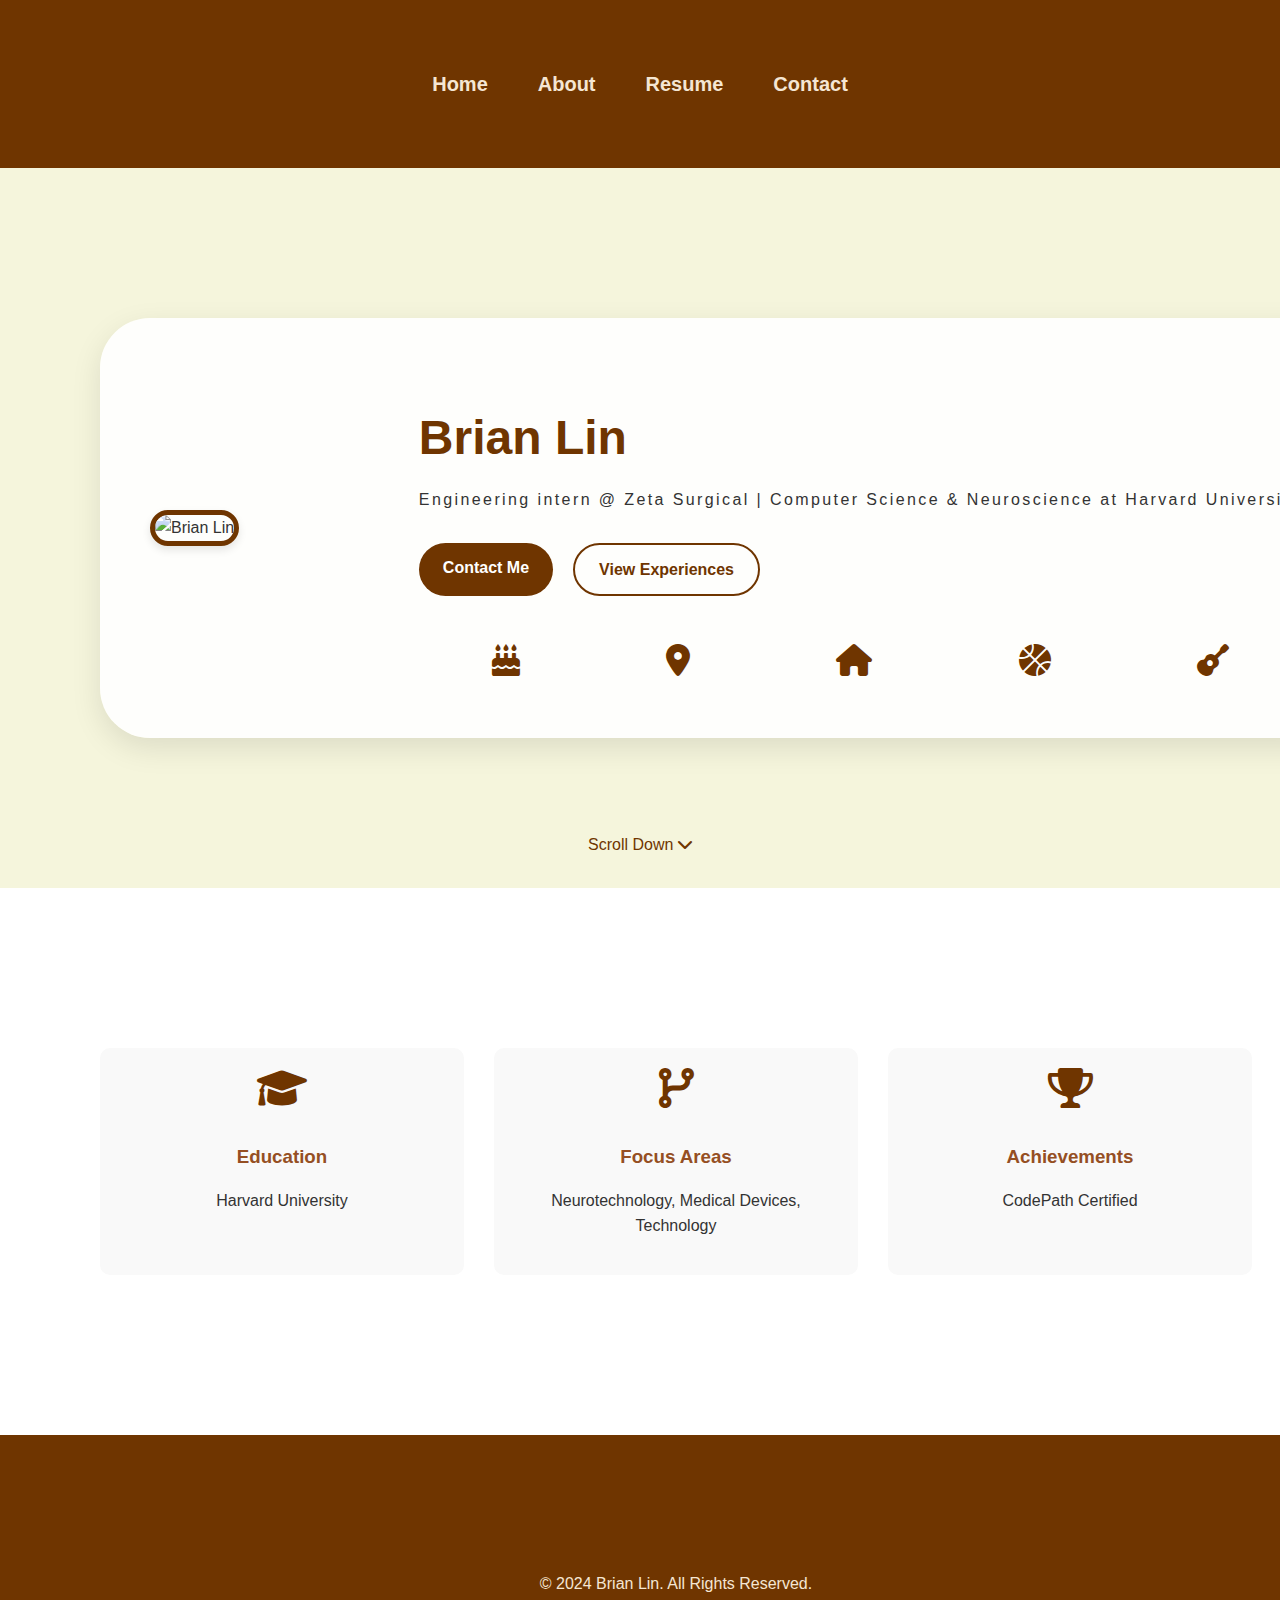
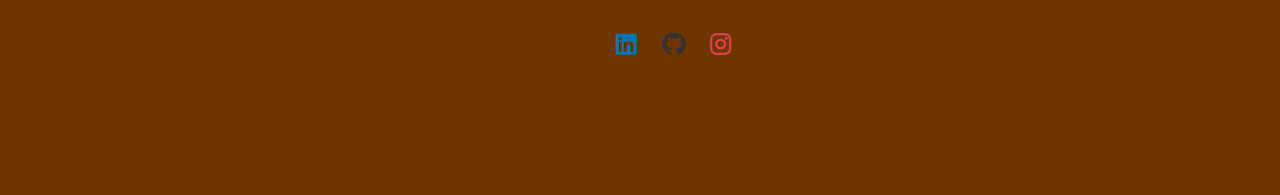
==== index.html @ c067f7f9 "save changes" ====
<!DOCTYPE html>
<html lang="en">
<head>
    <meta charset="UTF-8">
    <meta name="viewport" content="width=device-width, initial-scale=1.0">
    <title>Brian Lin - Computer Science & Neuroscience Student</title>
    <link rel="stylesheet" href="styles.css">
    <link rel="stylesheet" href="https://cdnjs.cloudflare.com/ajax/libs/font-awesome/6.0.0-beta3/css/all.min.css">
</head>
<body>
    <header>
        <nav>
            <ul>
                <li><a href="index.html">Home</a></li>
                <li><a href="about.html">About</a></li>
                <li><a href="resume.html">Resume</a></li>
                <li><a href="contact.html">Contact</a></li>
            </ul>
        </nav>
    </header>

    <main class="hero-section" role="main">
        <div class="container">
            <div class="hero-content">
                <div class="hero-image">
                    <img src="LinkedIn.JPEG" alt="Brian Lin" class="profile-photo">
                    <div class="image-decoration"></div>
                </div>
                <div class="hero-text">
                    <h1 class="animated-text">Brian Lin</h1>
                    <p class="typewriter">Engineering intern @ Zeta Surgical | Computer Science & Neuroscience at Harvard University</p>
                    <div class="cta-buttons">
                        <a href="contact.html" class="btn primary-btn">Contact Me</a>
                        <a href="resume.html" class="btn secondary-btn">View Experiences</a>
                    </div>
                    <div class="skill-showcase">
                        <div class="skill-item" data-skill="20 years old"><i class="fas fa-birthday-cake"></i></div>
                        <div class="skill-item" data-skill="California"><i class="fas fa-map-marker-alt"></i></div>
                        <div class="skill-item" data-skill="Quincy House"><i class="fas fa-house"></i></div>
                        <div class="skill-item" data-skill="Favorite Hobby"><i class="fas fa-basketball"></i></div>
                        <div class="skill-item" data-skill="Talent"><i class="fas fa-guitar"></i></div>
                    </div>
                </div>
            </div>
        </div>
        <div class="scroll-indicator">
            <span>Scroll Down</span>
            <i class="fas fa-chevron-down"></i>
        </div>
    </main>

    <section class="quick-info">
        <div class="container">
            <div class="info-grid">
                <div class="info-item">
                    <i class="fas fa-graduation-cap"></i>
                    <h3>Education</h3>
                    <p>Harvard University</p>
                </div>
                <div class="info-item">
                    <i class="fas fa-code-branch"></i>
                    <h3>Focus Areas</h3>
                    <p>Neurotechnology, Medical Devices, Technology</p>
                </div>
                <div class="info-item">
                    <i class="fas fa-trophy"></i>
                    <h3>Achievements</h3>
                    <p>CodePath Certified</p>
                </div>
            </div>
        </div>
    </section>

    <footer>
        <div class="container">
            <p>&copy; 2024 Brian Lin. All Rights Reserved.</p>
            <div class="social-links">
                <a href="https://www.linkedin.com/in/br1an-lin/" target="_blank" aria-label="LinkedIn"><i class="fab fa-linkedin"></i></a>
                <a href="https://github.com/br1anl1n" target="_blank" aria-label="GitHub"><i class="fab fa-github"></i></a>
                <a href="https://www.instagram.com/br1anlin/" target="_blank" aria-label="Instagram"><i class="fab fa-instagram"></i></a>
            </div>
        </div>
    </footer>
    
    <script src="smooth-scroll.js"></script>
    <script src="animations.js"></script>
</body>
</html>
---- styles.css ----
/* styles.css */

:root {
    --primary-color: #6f3500;
    --secondary-color: #954f23;
    --bg-color: #f5e6d3;
    --text-color: #333;
}

body {
    font-family: 'Georgia', sans-serif;
    margin: 0;
    padding: 0;
    line-height: 1.6;
    color: var(--text-color);
    background-color: var(--bg-color);
}

.container {
    width: 90%;
    max-width: 1200px;
    margin: auto;
    padding: 100px;
}

/* Header Styles */
header {
    background-color: var(--primary-color);
    padding: 3rem 0;
}

nav ul {
    list-style-type: none;
    padding: 0;
    display: flex;
    justify-content: center;
    font-size: 20px; 
    font-family: 'Georgia', sans-serif;
}

nav ul li {
    margin: 0 25px;
}

nav ul li a {
    color: var(--bg-color);
    text-decoration: none;
    font-weight: bold;
}

nav ul li a:hover {
    color: #e0e0e0;
}

/* ... (previous styles remain unchanged) ... */

/* Hero Section Styles */
.hero-section {
    min-height: 80vh;
    display: flex;
    flex-direction: column;
    justify-content: center;
    align-items: center;
    background-color: beige;
    position: relative;
    overflow: hidden;
}

.hero-content {
    display: flex;
    align-items: center;
    gap: 60px;
    width: 100%;
    max-width: 1200px;
    padding: 50px;
    background-color: rgba(255, 255, 255, 0.9);
    border-radius: 50px;
    box-shadow: 0 10px 30px rgba(0, 0, 0, 0.1);
}

.hero-image {
    flex: 1;
    max-width: 50%;
    position: relative;
}

.profile-photo {
    width: 100%;
    height: auto;
    border-radius: 20px;
    object-fit: cover;
    border: 5px solid var(--primary-color);
    box-shadow: 0 4px 8px rgba(0,0,0,0.1);
    transition: transform 0.3s ease;
}

.profile-photo:hover {
    transform: scale(1.05);
}

.image-decoration {
    position: absolute;
    top: -20px;
    left: -20px;
    right: -20px;
    bottom: -20px;
    border: 3px solid var(--secondary-color);
    border-radius: 30px;
    z-index: -1;
}

.hero-text {
    flex: 1;
}

.animated-text {
    font-size: 3em;
    margin-bottom: 10px;
    color: var(--primary-color);
    position: relative;
    display: inline-block;
}

.animated-text::after {
    content: '';
    position: absolute;
    width: 100%;
    height: 4px;
    bottom: 0;
    left: 0;
    background-color: var(--secondary-color);
    transform: scaleX(0);
    transform-origin: bottom right;
    transition: transform 0.3s ease-out;
}

.animated-text:hover::after {
    transform: scaleX(1);
    transform-origin: bottom left;
}

.typewriter {
    overflow: hidden;
    border-right: .15em solid var(--secondary-color);
    white-space: nowrap;
    margin: 0 auto;
    letter-spacing: .15em;
    animation: 
        typing 3.5s steps(40, end),
        blink-caret .75s step-end infinite;
}

@keyframes typing {
    from { width: 0 }
    to { width: 100% }
}

@keyframes blink-caret {
    from, to { border-color: transparent }
    50% { border-color: var(--secondary-color); }
}

.cta-buttons {
    display: flex;
    gap: 20px;
    margin-top: 30px;
}

.btn {
    padding: 12px 24px;
    border-radius: 30px;
    font-size: 1em;
    font-weight: bold;
    text-decoration: none;
    transition: all 0.3s ease;
}

.primary-btn {
    background-color: var(--primary-color);
    color: white;
}

.secondary-btn {
    background-color: transparent;
    color: var(--primary-color);
    border: 2px solid var(--primary-color);
}

.btn:hover {
    transform: translateY(-3px);
    box-shadow: 0 4px 8px rgba(0,0,0,0.2);
}

.skill-showcase {
    display: flex;
    justify-content: space-around;
    margin-top: 40px;
}

.skill-item {
    font-size: 2em;
    color: var(--primary-color);
    transition: all 0.3s ease;
    cursor: pointer;
    position: relative;
}

.skill-item:hover {
    transform: scale(1.2);
}

.skill-item::after {
    content: attr(data-skill);
    position: absolute;
    bottom: -30px;
    left: 50%;
    transform: translateX(-50%);
    font-size: 0.4em;
    white-space: nowrap;
    opacity: 0;
    transition: opacity 0.3s ease;
}

.skill-item:hover::after {
    opacity: 1;
}

.scroll-indicator {
    position: absolute;
    bottom: 30px;
    left: 50%;
    transform: translateX(-50%);
    text-align: center;
    color: var(--primary-color);
    animation: bounce 2s infinite;
}

@keyframes bounce {
    0%, 20%, 50%, 80%, 100% {
        transform: translateY(0);
    }
    40% {
        transform: translateY(-30px);
    }
    60% {
        transform: translateY(-15px);
    }
}

/* Quick Info Section */
.quick-info {
    background-color: white;
    padding: 60px 0;
}

.info-grid {
    display: grid;
    grid-template-columns: repeat(auto-fit, minmax(250px, 1fr));
    gap: 30px;
}

.info-item {
    text-align: center;
    padding: 20px;
    background-color: #f9f9f9;
    border-radius: 10px;
    transition: all 0.3s ease;
}

.info-item:hover {
    transform: translateY(-10px);
    box-shadow: 0 10px 20px rgba(0,0,0,0.1);
}

.info-item i {
    font-size: 2.5em;
    color: var(--primary-color);
    margin-bottom: 15px;
}

.info-item h3 {
    color: var(--secondary-color);
    margin-bottom: 10px;
}

/* Responsive adjustments */
@media (max-width: 968px) {
    .hero-content {
        flex-direction: column;
        text-align: center;
    }

    .hero-image, .hero-text {
        max-width: 100%;
    }

    .cta-buttons {
        justify-content: center;
    }

    .skill-showcase {
        flex-wrap: wrap;
    }
}

/* ... (rest of the styles remain unchanged) ... */

/* About page styles */
.about-section {
    background-color: beige;
    min-height: 100vh;
    display: flex;
    align-items: center;
    justify-content: center;
    padding: 60px 0;
}

.about-content {
    display: flex;
    flex-direction: column;
    background-color: #fff;
    border-radius: 20px;
    box-shadow: 0 10px 30px rgba(0, 0, 0, 0.1);
    overflow: hidden;
    width: 90%;
    max-width: 1200px;
    margin: 0 auto;
    padding: 40px;
}

.about-header {
    text-align: center;
    margin-bottom: 30px;
}

.about-header h2 {
    color: var(--primary-color);
    font-size: 2.5em;
    margin-bottom: 10px;
}

.about-main {
    display: flex;
    gap: 40px;
    align-items: flex-start;
}

.about-image-container {
    flex: 1;
    max-width: 50%;
}

.about-photo {
    width: 100%;
    height: auto;
    border-radius: 10px;
    object-fit: cover;
    box-shadow: 0 4px 8px rgba(0,0,0,0.1);
}

.about-text {
    flex: 1;
}

.intro-text {
    font-size: 1.1em;
    margin-bottom: 20px;
    color: var(--secondary-color);
}

.about-details {
    display: flex;
    flex-direction: column;
    gap: 15px;
    margin-bottom: 20px;
}

.detail-item {
    display: flex;
    align-items: center;
    gap: 10px;
    font-size: 1em;
}

.detail-item i {
    color: var(--primary-color);
    font-size: 1.2em;
}

.bio-text {
    margin-bottom: 20px;
    line-height: 1.6;
}

.skills-section h3 {
    color: var(--secondary-color);
    margin-bottom: 15px;
}

.skills-container {
    display: flex;
    flex-wrap: wrap;
    gap: 10px;
    margin-bottom: 20px;
}

.skill-tag {
    background-color: var(--primary-color);
    color: #fff;
    padding: 5px 15px;
    border-radius: 20px;
    font-size: 0.9em;
    transition: transform 0.3s ease;
}

.skill-tag:hover {
    transform: translateY(-3px);
}

.social-buttons {
    display: flex;
    gap: 15px;
}

.social-buttons .btn {
    display: flex;
    align-items: center;
    gap: 5px;
    padding: 10px 20px;
    background-color: var(--primary-color);
    color: #fff;
    text-decoration: none;
    border-radius: 5px;
    transition: background-color 0.3s ease, transform 0.3s ease;
}

.social-buttons .btn:hover {
    background-color: var(--secondary-color);
    transform: translateY(-3px);
}

@media (max-width: 968px) {
    .about-main {
        flex-direction: column;
    }

    .about-image-container, .about-text {
        max-width: 100%;
    }
}

/* Animations */
@keyframes fadeIn {
    from { opacity: 0; }
    to { opacity: 1; }
}

.fade-in {
    animation: fadeIn 1s ease-out;
}x

.slide-in-left {
    animation: slideInFromLeft 1s ease-out;
}

.slide-in-right {
    animation: slideInFromRight 1s ease-out;
}

/* Resume Styles */
.resume-section {
    background-color: beige;
    padding: 60px 0;
}

.resume-header {
    text-align: center;
    margin-bottom: 40px;
    background-color: var(--primary-color);
    color: var(--bg-color);
    padding: 30px;
    border-radius: 10px;
}

.resume-section h1 {
    font-size: 3em;
    margin-bottom: 10px;
}

.resume-section .subtitle {
    font-size: 1.2em;
    margin-bottom: 20px;
}

.contact-info {
    display: flex;
    flex-wrap: wrap;
    justify-content: center;
    gap: 20px;
}

.contact-info p {
    display: flex;
    align-items: center;
    gap: 5px;
}

.contact-info a {
    color: var(--bg-color);
    text-decoration: none;
}

.contact-info a:hover {
    text-decoration: underline;
}

.resume-grid {
    display: grid;
    grid-template-columns: 1fr 1fr;
    gap: 40px;
    margin-bottom: 40px;
}

.category-box {
    background-color: var(--bg-color);
    border-radius: 10px;
    box-shadow: 0 4px 10px rgba(0, 0, 0, 0.1);
    padding: 25px;
    margin-bottom: 40px;
}

.category-box h2 {
    color: var(--primary-color);
    border-bottom: 2px solid var(--primary-color);
    padding-bottom: 10px;
    margin-bottom: 25px;
    display: flex;
    align-items: center;
    gap: 10px;
    font-size: 1.5em;
}

.category-box h2 i {
    font-size: 1.2em;
}

.experience-item, .education-item, .project-item, .leadership-item, .activity-item {
    background-color: rgba(255, 255, 255, 0.7);
    padding: 20px;
    border-radius: 8px;
    margin-bottom: 20px;
    transition: transform 0.3s ease, box-shadow 0.3s ease;
}

.experience-item:hover, .education-item:hover, .project-item:hover, .leadership-item:hover, .activity-item:hover {
    transform: translateY(-5px);
    box-shadow: 0 6px 15px rgba(0, 0, 0, 0.15);
}

.experience-item h3, .education-item h3, .project-item h3, .leadership-item h3, .activity-item h3 {
    color: var(--secondary-color);
    margin-bottom: 15px;
    font-size: 1.3em;
}

.job-title, .job-duration {
    font-style: italic;
    color: var(--text-color);
    margin-bottom: 10px;
}

.job-duration {
    display: flex;
    align-items: center;
    gap: 5px;
}

.experience-item ul, .leadership-item ul, .activity-item ul {
    padding-left: 20px;
}

.experience-item li, .leadership-item li, .activity-item li {
    margin-bottom: 8px;
}

.skills-list {
    list-style-type: none;
    padding-left: 0;
    display: flex;
    flex-wrap: wrap;
    gap: 10px;
}

.skills-list li {
    background-color: var(--primary-color);
    color: var(--bg-color);
    padding: 8px 12px;
    border-radius: 5px;
    display: flex;
    align-items: center;
    gap: 5px;
}

.full-width {
    grid-column: 1 / -1;
}

.project-grid {
    display: grid;
    grid-template-columns: repeat(auto-fit, minmax(300px, 1fr));
    gap: 25px;
}

.project-item .btn, .experience-item a, .education-item a {
    display: inline-block;
    margin-top: 15px;
    background-color: var(--primary-color);
    color: var(--bg-color);
    padding: 8px 15px;
    border-radius: 5px;
    text-decoration: none;
    transition: background-color 0.3s ease;
}

.project-item .btn:hover, .experience-item a:hover, .education-item a:hover {
    background-color: var(--secondary-color);
}

.education-item p {
    margin-bottom: 5px;
}

.education-item p strong {
    color: var(--secondary-color);
}

.activity-item {
    background-color: rgba(255, 255, 255, 0.9);
}

@media (max-width: 768px) {
    .resume-grid, .project-grid {
        grid-template-columns: 1fr;
    }

    .contact-info {
        flex-direction: column;
        align-items: center;
    }

    .category-box {
        padding: 15px;
    }

    .experience-item, .education-item, .project-item, .leadership-item, .activity-item {
        padding: 15px;
    }

    .skills-list {
        justify-content: center;
    }
}

@media (max-width: 480px) {
    .resume-section h1 {
        font-size: 2.5em;
    }
  
    .resume-section .subtitle {
        font-size: 1em;
    }

    .category-box h2 {
        font-size: 1.3em;
    }

    .experience-item h3, .education-item h3, .project-item h3, .leadership-item h3, .activity-item h3 {
        font-size: 1.1em;
    }
}

/* Contact Form Section Styles */
.contact-section {
    background-color: beige;
    padding: 100px 0;
}

.contact-container {
    background-color: #fff;
    border-radius: 10px;
    box-shadow: 0 0 5000px rgba(0, 0, 0, 0.1);
    padding: 100px;
    max-width: 1100px;
    margin: 0 auto;
}

.contact-section h2 {
    color: var(--primary-color);
    font-size: 2.5em;
    margin-bottom: 20px;
    text-align: center;
    font-family: 'Georgia', serif;
}

.contact-content {
    display: flex;
    justify-content: space-between;
    align-items: flex-start;
    gap: 30px;
}

.contact-info {
    flex: 1;
}

.contact-info h3 {
    color: var(--secondary-color);
    margin-bottom: 15px;
    font-size: 1.3em;
    font-family: 'Georgia', serif;
}

.contact-info p {
    margin-bottom: 10px;
    font-size: 1em;
    font-family: 'Georgia', 'Times New Roman', Times, serif;
}

.contact-form {
    flex: 2;
    display: grid;
    grid-template-columns: 1fr 1fr;
    gap: 20px;
}

.contact-form .form-group {
    margin-bottom: 0;
}

.contact-form .form-group.full-width {
    grid-column: 1 / -1;
}

.contact-form label {
    display: block;
    margin-bottom: 5px;
    color: var(--primary-color);
    font-weight: bold;
    font-size: 1em;
    font-family: 'Georgia', 'Times New Roman', Times, serif;
}

.contact-form input,
.contact-form textarea {
    width: 100%;
    padding: 12px;
    border: 1px solid #ddd;
    border-radius: 5px;
    font-size: 16px;
    font-family: 'Georgia', 'Times New Roman', Times, serif;
    transition: border-color 0.3s ease, box-shadow 0.3s ease;
    background-color: #f9f9f9;
    color: #333;
}

.contact-form input:focus,
.contact-form textarea:focus {
    border-color: var(--primary-color);
    outline: none;
    box-shadow: 0 0 8px rgba(111, 53, 0, 0.2);
    background-color: #fff;
}

.contact-form textarea {
    height: 150px;
    resize: vertical;
}

.contact-form .btn {
    background-color: var(--primary-color);
    color: #fff;
    padding: 12px 25px;
    border: none;
    border-radius: 5px;
    font-size: 18px;
    font-family: 'Georgia', 'Times New Roman', Times, serif;
    cursor: pointer;
    transition: background-color 0.3s ease, transform 0.2s ease;
    justify-self: start;
}

.contact-form .btn:hover {
    background-color: var(--secondary-color);
    transform: translateY(-2px);
}

@media (max-width: 768px) {
    .contact-content {
        flex-direction: column;
    }
    
    .contact-form {
        grid-template-columns: 1fr;
    }
    
    .contact-form .btn {
        width: 100%;
    }
}

/* Footer Styles */
footer {
    background-color: var(--primary-color);
    color: var(--bg-color);
    text-align: center;
    padding: 20px 0;
}

.social-links {
    display: flex;
    justify-content: center;
    padding: 10px 0;
}

.social-links a {
    color: var(--bg-color);
    margin: 0 10px;
    font-size: 1.5em;
    transition: color 0.3s ease;
}

.social-links a:hover {
    color: var(--secondary-color);
}

/* Social Media Icons */
.social-links {
    margin-top: 20px;
}

.social-links a {
    display: inline-block;
    margin-right: 15px;
    font-size: 24px;
    color: var(--primary-color);
    transition: color 0.3s ease, transform 0.3s ease;
}

.social-links a:hover {
    color: var(--secondary-color);
    transform: translateY(-3px);
}

.social-links .fa-linkedin {
    color: #0077B5;
}

.social-links .fa-github {
    color: #333;
}

.social-links .fa-instagram {
    color: #E4405F;
}

/* Portfolio Styles */
.portfolio-section {
    background-color: beige;
    padding: 60px 0;
}

.portfolio-grid {
    display: grid;
    grid-template-columns: repeat(auto-fit, minmax(300px, 1fr));
    gap: 30px;
}

.portfolio-item {
    background-color: #fff;
    border-radius: 10px;
    overflow: hidden;
    box-shadow: 0 4px 10px rgba(0, 0, 0, 0.1);
    transition: transform 0.3s ease, box-shadow 0.3s ease;
}

.portfolio-item:hover {
    transform: translateY(-5px);
    box-shadow: 0 6px 15px rgba(0, 0, 0, 0.15);
}

.portfolio-item img {
    width: 100%;
    height: 200px;
    object-fit: cover;
}

.portfolio-item-content {
    padding: 20px;
}

.portfolio-item h3 {
    color: var(--primary-color);
    margin-bottom: 10px;
}

.portfolio-item p {
    margin-bottom: 15px;
}

.portfolio-item .btn {
    display: inline-block;
    padding: 8px 15px;
    background-color: var(--primary-color);
    color: #fff;
    text-decoration: none;
    border-radius: 5px;
    transition: background-color 0.3s ease;
}

.portfolio-item .btn:hover {
    background-color: var(--secondary-color);
}

/* Animations */
@keyframes fadeIn {
    from { opacity: 0; }
    to { opacity: 1; }
}

@keyframes slideInFromLeft {
    from { transform: translateX(-50px); opacity: 0; }
    to { transform: translateX(0); opacity: 1; }
}

@keyframes slideInFromRight {
    from { transform: translateX(50px); opacity: 0; }
    to { transform: translateX(0); opacity: 1; }
}

.fade-in {
    animation: fadeIn 1s ease-out;
}

.slide-in-left {
    animation: slideInFromLeft 1s ease-out;
}

.slide-in-right {
    animation: slideInFromRight 1s ease-out;
}

/* Accessibility Improvements */
.visually-hidden {
    position: absolute;
    width: 1px;
    height: 1px;
    margin: -1px;
    padding: 0;
    overflow: hidden;
    clip: rect(0, 0, 0, 0);
    white-space: nowrap;
    border: 0;
}

/* Print Styles */
@media print {
    body {
        font-size: 12pt;
    }

    header, footer, .social-buttons, .contact-form {
        display: none;
    }

    .container {
        width: 100%;
        max-width: none;
    }

    a {
        text-decoration: none;
        color: #000;
    }

    .resume-section, .about-section {
        background-color: #fff;
    }

    .category-box, .about-content {
        box-shadow: none;
        border: 1px solid #000;
    }
}

/* Additional utility classes */
.text-center {
    text-align: center;
}

.mb-1 { margin-bottom: 0.25rem; }
.mb-2 { margin-bottom: 0.5rem; }
.mb-3 { margin-bottom: 1rem; }
.mb-4 { margin-bottom: 1.5rem; }
.mb-5 { margin-bottom: 3rem; }

.mt-1 { margin-top: 0.25rem; }
.mt-2 { margin-top: 0.5rem; }
.mt-3 { margin-top: 1rem; }
.mt-4 { margin-top: 1.5rem; }
.mt-5 { margin-top: 3rem; }

.p-1 { padding: 0.25rem; }
.p-2 { padding: 0.5rem; }
.p-3 { padding: 1rem; }
.p-4 { padding: 1.5rem; }
.p-5 { padding: 3rem; }

/* End of styles.css */
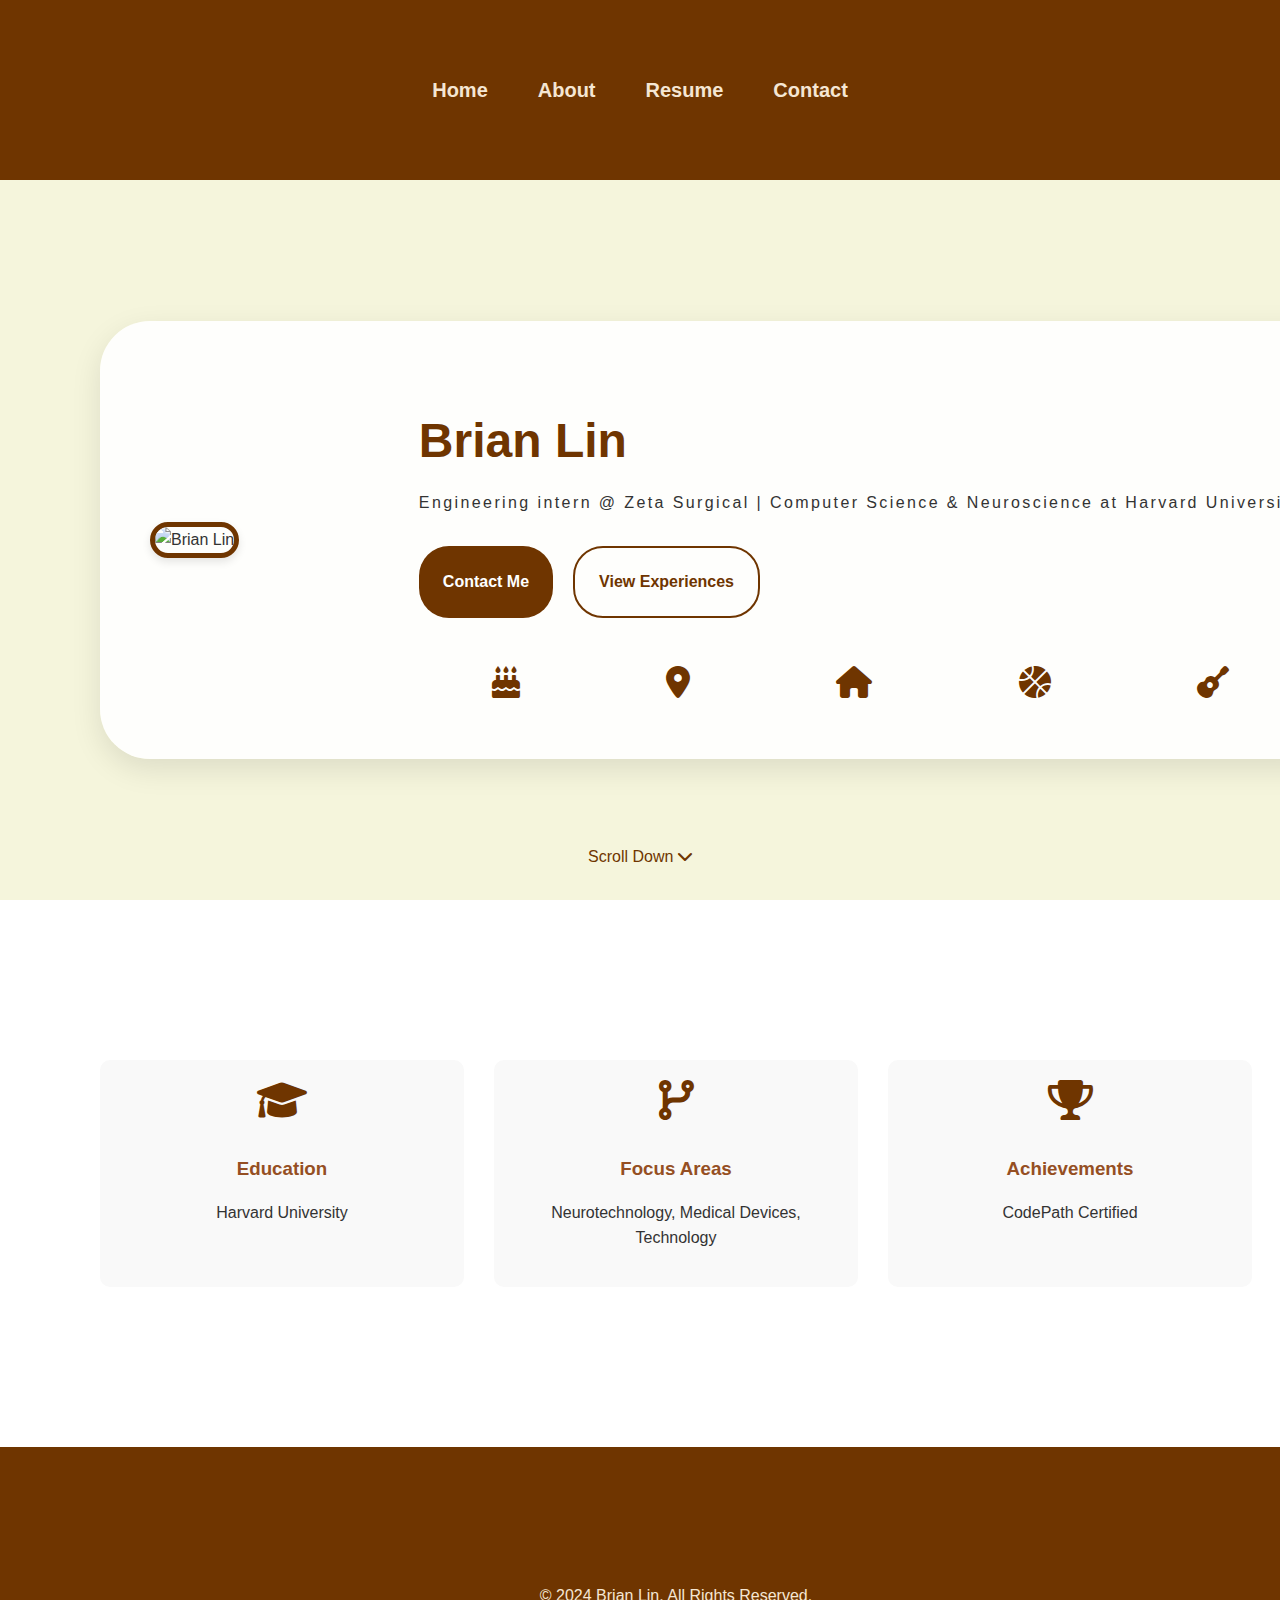
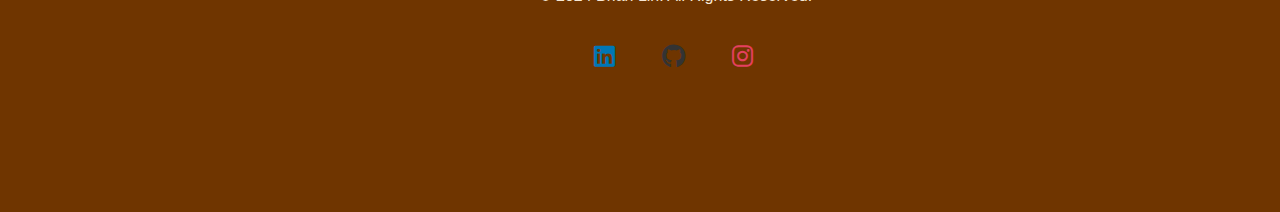
==== commit b3ca2f9e: "adpation to phone changes" ====
--- a/index.html
+++ b/index.html
@@ -1,6 +1,7 @@
 <!DOCTYPE html>
 <html lang="en">
 <head>
+    <meta name="viewport" content="width=device-width, initial-scale=1.0">
     <meta charset="UTF-8">
     <meta name="viewport" content="width=device-width, initial-scale=1.0">
     <title>Brian Lin - Computer Science & Neuroscience Student</title>
--- a/styles.css
+++ b/styles.css
@@ -283,11 +283,21 @@
     margin-bottom: 10px;
 }
 
+/* styles.css with responsive improvements */
+
+/* ... (keep all existing styles up to the media queries) ... */
+
 /* Responsive adjustments */
 @media (max-width: 968px) {
+    .container {
+        width: 95%;
+        padding: 20px;
+    }
+
     .hero-content {
         flex-direction: column;
         text-align: center;
+        padding: 30px;
     }
 
     .hero-image, .hero-text {
@@ -301,9 +311,121 @@
     .skill-showcase {
         flex-wrap: wrap;
     }
-}
-
-/* ... (rest of the styles remain unchanged) ... */
+
+    .animated-text {
+        font-size: 2.5em;
+    }
+
+    nav ul {
+        flex-direction: column;
+        align-items: center;
+    }
+
+    nav ul li {
+        margin: 10px 0;
+    }
+
+    .about-main {
+        flex-direction: column;
+    }
+
+    .about-image-container, .about-text {
+        max-width: 100%;
+    }
+
+    .resume-grid {
+        grid-template-columns: 1fr;
+    }
+
+    .contact-content {
+        flex-direction: column;
+    }
+    
+    .contact-form {
+        grid-template-columns: 1fr;
+    }
+    
+    .contact-form .btn {
+        width: 100%;
+    }
+}
+
+@media (max-width: 480px) {
+    .container {
+        width: 100%;
+        padding: 10px;
+    }
+
+    .hero-content {
+        padding: 20px;
+    }
+
+    .animated-text {
+        font-size: 2em;
+    }
+
+    .btn {
+        padding: 10px 20px;
+        font-size: 0.9em;
+    }
+
+    .skill-item {
+        font-size: 1.5em;
+    }
+
+    .resume-section h1 {
+        font-size: 2.2em;
+    }
+  
+    .resume-section .subtitle {
+        font-size: 0.9em;
+    }
+
+    .category-box h2 {
+        font-size: 1.2em;
+    }
+
+    .experience-item h3, .education-item h3, .project-item h3, .leadership-item h3, .activity-item h3 {
+        font-size: 1em;
+    }
+
+    .contact-section h2 {
+        font-size: 2em;
+    }
+
+    .contact-form input,
+    .contact-form textarea {
+        font-size: 14px;
+    }
+}
+
+/* Ensure images are responsive */
+img {
+    max-width: 100%;
+    height: auto;
+}
+
+/* Improve touch targets for mobile */
+.btn, nav ul li a, .social-links a {
+    min-height: 44px;
+    min-width: 44px;
+    display: inline-flex;
+    align-items: center;
+    justify-content: center;
+}
+
+/* Adjust font sizes for better readability on small screens */
+@media (max-width: 480px) {
+    body {
+        font-size: 14px;
+    }
+
+    h1 { font-size: 2em; }
+    h2 { font-size: 1.8em; }
+    h3 { font-size: 1.5em; }
+}
+
+/* ... (keep all remaining styles) ... */
 
 /* About page styles */
 .about-section {
